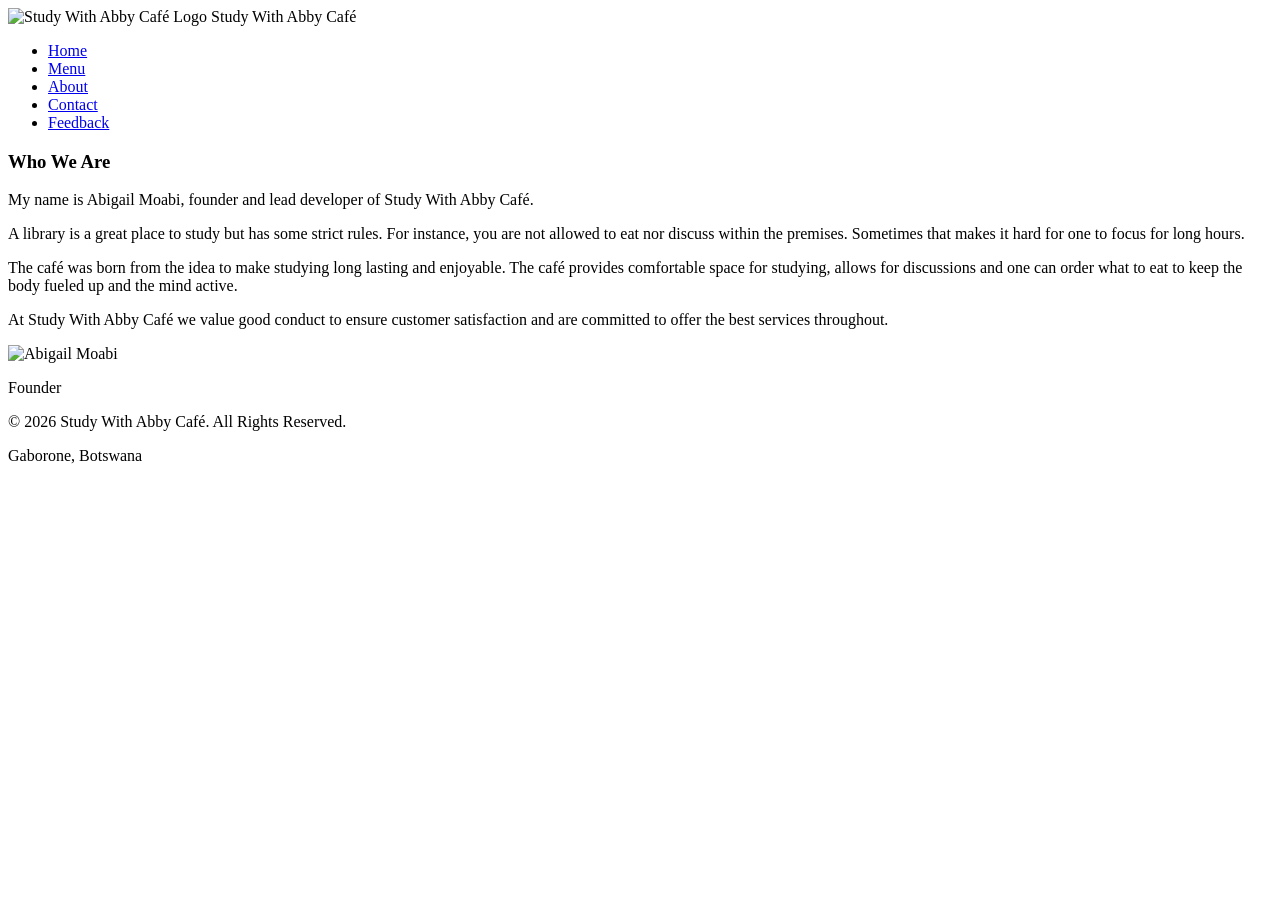
==== about.html @ 0a82928b "added code" ====
<!DOCTYPE html>
<html lang="en">
<head>
    <meta charset="UTF-8">
    <meta name="viewport" content="width=device-width, initial-scale=1.0">
    <title>Study With Abby Café - About</title>
    <link rel="stylesheet" href="styles.css">
</head>
<body>

  <nav>
        <div class="logo">
            <img src="logo.png" alt="Study With Abby Café Logo">
            <span>Study With Abby Café</span>
        </div>
        <ul>
            <li><a href="index.html">Home</a></li>
            <li><a href="menu.html">Menu</a></li>
            <li><a href="about.html" class="active">About</a></li>
            <li><a href="contact.html">Contact</a></li>
            <li><a href="feedback.html">Feedback</a></li>
        </ul>
    </nav>
    
    <main>
        <section class="about">

            <article class="about-text">
                <h1>Who We Are</h1>

                <p>My name is Abigail Moabi, founder and lead developer of Study With Abby Café.</p>

                <p>A library is a great place to study but has some strict rules. For instance, you are not allowed to eat nor discuss within the premises. Sometimes that makes it hard for one to focus for long hours.</p>

                <p>The café was born from the idea to make studying long lasting and enjoyable. The café provides comfortable space for studying, allows for discussions and one can order what to eat to keep the body fueled up and the mind active.</p>

                <p>At Study With Abby Café we value good conduct to ensure customer satisfaction and are committed to offer the best services throughout.</p>
            </article>

            <article class="about-photo">
                <img src="founder.jpg" alt="Abigail Moabi">
                <p>Founder</p>
            </article>

        </section>
    </main>

    <footer>
        <p>&copy; 2026 Study With Abby Café. All Rights Reserved.</p>
        <p>Gaborone, Botswana</p>
    </footer>

    <script src="script.js"></script>

</body>
</html>
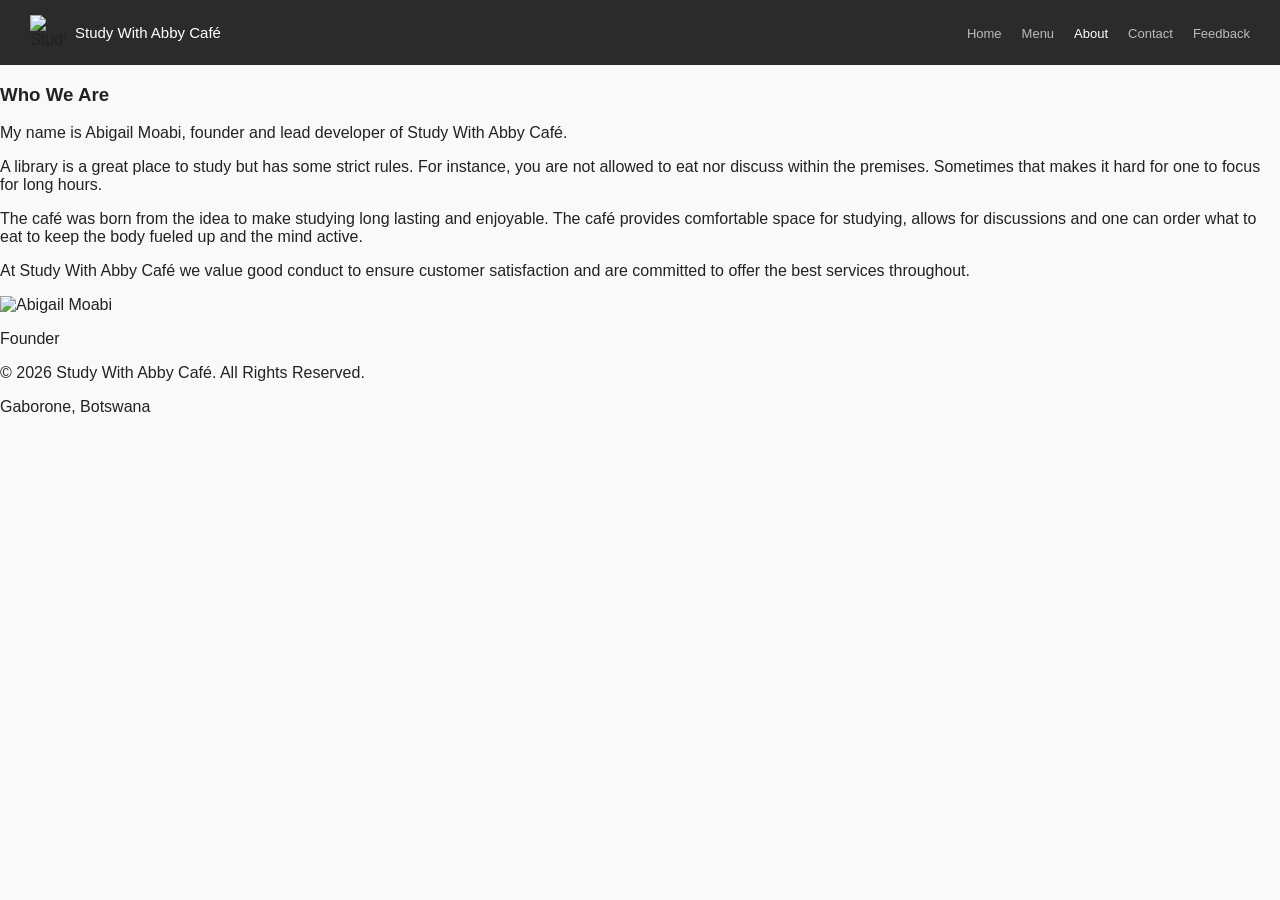
==== commit 64332456: "adjusted the image sizes" ====
--- a/about.html
+++ b/about.html
@@ -10,7 +10,7 @@
 
   <nav>
         <div class="logo">
-            <img src="logo.png" alt="Study With Abby Café Logo">
+            <img src="logo.png" alt="Study With Abby Café Logo" width="35" height="35">
             <span>Study With Abby Café</span>
         </div>
         <ul>
@@ -38,7 +38,7 @@
             </article>
 
             <article class="about-photo">
-                <img src="founder.jpg" alt="Abigail Moabi">
+                <img src="founder.jpg" alt="Abigail Moabi" width="350" height>
                 <p>Founder</p>
             </article>
 
--- a/styles.css
+++ b/styles.css
@@ -0,0 +1,57 @@
+/* general css: background color and font */
+
+body {
+    font-family: arial, sans-serif;
+    margin: 0;
+    padding: 0;
+    background-color: #f9f9f9;
+    color: #222222;
+}
+
+/* 2. navigation */
+
+nav {
+    background-color: #2b2b2b;
+    padding: 15px 30px;
+    display: flex;
+    justify-content: space-between;
+    align-items: center;
+}
+
+.logo {
+    display: flex;
+    align-items: center;
+    gap: 10px;
+}
+
+.logo img {
+    width: 35px;
+    height: 35px;
+}
+
+.logo span {
+    color: #ffffff;
+    font-size: 15px;
+}
+
+nav ul {
+    list-style: none;
+    display: flex;
+    gap: 20px;
+    margin: 0;
+    padding: 0;
+}
+
+nav a {
+    color: #bbbbbb;
+    text-decoration: none;
+    font-size: 13px;
+}
+
+nav a:hover {
+    color: #ffffff;
+}
+
+a.active {
+    color: #ffffff;
+}
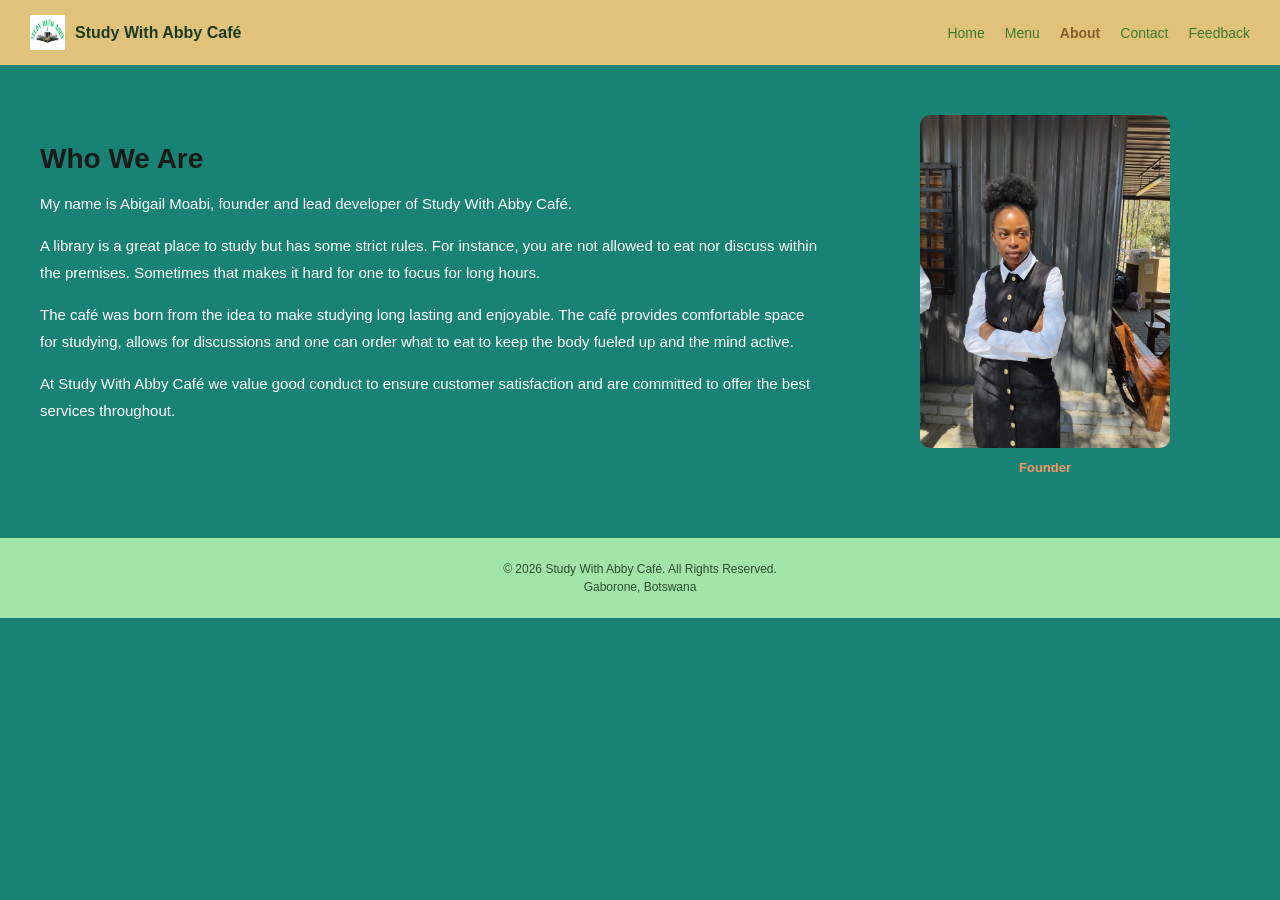
==== commit 62d1c32d: "increased the logo size" ====
--- a/about.html
+++ b/about.html
@@ -10,7 +10,7 @@
 
   <nav>
         <div class="logo">
-            <img src="logo.png" alt="Study With Abby Café Logo" width="35" height="35">
+            <img src="logo.png" alt="Study With Abby Café Logo" width="50" height="50">
             <span>Study With Abby Café</span>
         </div>
         <ul>
--- a/styles.css
+++ b/styles.css
@@ -1,17 +1,20 @@
-/* general css: background color and font */
-
+/* General */
 body {
     font-family: arial, sans-serif;
     margin: 0;
     padding: 0;
-    background-color: #f9f9f9;
-    color: #222222;
-}
-
-/* 2. navigation */
-
+    background-color: #188374;
+    display:flex;
+    flex-direction: column; /* this aligns everything to stack from top to bottom*/
+   
+}
+main {
+    flex: 1; /* when I didnt inclded this, the footer was floating in mid-air.So when I added this, the footer got pushed all the way to the bottom of the page to sit perfectly*/
+}
+  
+/* Navigation */
 nav {
-    background-color: #2b2b2b;
+    background-color: #e0c27b;
     padding: 15px 30px;
     display: flex;
     justify-content: space-between;
@@ -30,8 +33,9 @@
 }
 
 .logo span {
-    color: #ffffff;
-    font-size: 15px;
+    color: #1b3b1f;
+    font-size: 16px;
+    font-weight: bold;
 }
 
 nav ul {
@@ -43,15 +47,356 @@
 }
 
 nav a {
-    color: #bbbbbb;
+    color: #3f7a2f;
     text-decoration: none;
+    font-size: 14px;
+}
+
+nav a:hover,
+a.active {
+    color: #865e2b;
+    font-weight: bold;
+}
+
+/* Home page */
+.hero {
+    display: flex;
+    gap: 40px;
+    padding: 50px 40px;
+}
+
+.hero-left {
+    flex: 1;
+}
+
+.hero-left h1 {
+    font-size: 42px;
+    font-weight: bold;
+    color: #122c1d;
+    margin-bottom: 12px;
+}
+
+.tagline {
+    color: #6a8f4b;
+    font-size: 16px;
+    font-weight: bold;
+    margin-bottom: 16px;
+}
+
+.hero-left p {
+    font-size: 15px;
+    line-height: 1.8;
+    color: #895506;
+    margin-bottom: 20px;
+}
+
+.wifi-text {
+    font-size: 15px;
+    font-weight: bold;
+    color: #fefefe;
+    margin-top: 10px;
+}
+
+.btn {
+    display: inline-block;
+    background-color: #964117;
+    color: #ffffff;
+    padding: 12px 26px;
+    text-decoration: none;
+    border-radius: 25px;
+    font-size: 14px;
+    font-weight: bold;
+}
+
+.btn:hover {
+    background-color: #b5481a;
+}
+
+.hero-right {
+    flex: 1;
+    display: flex;
+    flex-direction: column;
+    gap: 15px;
+}
+
+.hero-right img {
+    width: 100%;
+    height: auto;
+    border-radius: 14px;
+}
+
+.status {
+    background-color: #855c05;
+    border-radius: 10px;
+    padding: 16px 20px;
+}
+
+.status p {
+    font-size: 14px;
+    font-weight: bold;
+    color: #abaaa9;
+    margin-bottom: 6px;
+}
+
+.open {
+    color: #88ff00;
+}
+
+/* Footer */
+footer {
+    background-color: #a3e4a8;
+    padding: 20px 30px;
+    text-align: center;
+}
+
+footer p {
+    color: #2a502e;
+    font-size: 12px;
+    margin: 4px 0;
+}
+
+/* Page heading - menu */
+.page-hero {
+    background-color: #be7a0e;
+    padding: 35px 30px;
+    text-align: center;
+}
+
+.page-hero h1 {
+    color: #ffffff;
+    font-size: 28px;
+    font-weight: bold;
+    margin-bottom: 6px;
+}
+
+.page-hero p {
+    color: #0b581a;
+    font-size: 14px;
+}
+
+/* Menu page */
+.menu-page {
+    padding: 40px;
+}
+
+.menu-row {
+    display: flex;
+    gap: 40px;
+    align-items: flex-start;
+    margin-bottom: 40px;
+}
+
+.menu-col {
+    flex: 1;
+}
+
+.menu-col h2 {
+    font-size: 20px;
+    color: #f5dd80;
+    font-weight: bold;
+    border-bottom: 2px solid #7d5540;
+    padding-bottom: 5px;
+    margin-bottom: 12px;
+    margin-top: 16px;
+}
+
+.menu-col h2:first-child {
+    margin-top: 0;
+}
+
+.menu-col p {
+    font-size: 15px;
+    padding: 6px 0;
+    color: #832a0f;
+}
+
+.menu-photo {
+    flex: 1;
+}
+
+.menu-photo img {
+    width: 100%;
+    height: auto;
+    border-radius: 12px;
+}
+
+/* Combo */
+.combo {
+    background-color: #709873;
+    padding: 16px;
+    border-radius: 10px;
+    margin-top:10px;
+}
+
+.combo h2 {
+    font-size: 20px;
+    color: #000f04;
+    font-weight: bold;
+    border-bottom: 2px solid #eeba59;
+    padding-bottom: 5px;
+    margin-bottom: 12px;
+}
+
+.combo p {
+    font-size: 15px;
+    padding: 5px 0;
+    color: #ffffff;
+}
+/* About page */
+.about {
+    display: flex;
+    gap: 30px;
+    padding: 50px 40px;
+}
+
+.about-text {
+    flex: 2;
+}
+
+.about-text h1 {
+    font-size: 28px;
+    font-weight: bold;
+    color: #1a1a1a;
+    margin-bottom: 14px;
+}
+
+.about-text p {
+    font-size: 15px;
+    line-height: 1.8;
+    color: #ffffff;
+    margin-bottom: 12px;
+}
+
+.about-photo {
+    flex: 1;
+    text-align: center;
+}
+
+.about-photo img {
+    width: 100%;
+    max-width: 250px;
+    height: auto;
+    border-radius: 10px;
+}
+
+.about-photo p {
+    color: #f89665;
     font-size: 13px;
-}
-
-nav a:hover {
-    color: #ffffff;
-}
-
-a.active {
-    color: #ffffff;
+    font-weight: bold;
+    margin-top: 8px;
+}
+
+/* Contact page */
+.contact {
+    display: flex;
+    gap: 30px;
+    padding: 50px 40px;
+}
+
+.contact-text {
+    flex: 2;
+}
+
+.contact-text h1 {
+    font-size: 28px;
+    font-weight: bold;
+    color: #906207;
+    margin-bottom: 10px;
+}
+
+.contact-text h2 {
+    font-size: 16px;
+    color: #000000;
+    font-weight: bold;
+    margin-top: 16px;
+    margin-bottom: 6px;
+}
+
+.contact-text p {
+    font-size: 14px;
+    line-height: 1.8;
+    color: #ffffff;
+}
+
+.contact-text a {
+    color: #a1eace;
+    text-decoration: none;
+}
+
+.contact-photo {
+    flex: 1;
+}
+
+.contact-photo img {
+    width: 100%;
+    max-width: 260px;
+    height: auto;
+    border-radius: 10px;
+}
+
+/* Feedback page */
+.feedback-bg {
+    background-color: #996c45;
+    padding: 50px 20px;
+}
+
+.feedback {
+    background-color: #3d9d5d;
+    border-radius: 12px;
+    padding: 28px;
+    max-width: 420px;
+    margin: 0 auto;
+}
+
+.feedback h1 {
+    font-size: 22px;
+    font-weight: bold;
+    color: #a3641c;
+    text-align: center;
+    margin-bottom: 6px;
+}
+
+.feedback p {
+    font-size: 13px;
+    color: #8b5608;
+    text-align: center;
+    margin-bottom: 20px;
+}
+
+.feedback label {
+    display: block;
+    font-size: 13px;
+    font-weight: bold;
+    margin-bottom: 5px;
+}
+
+.feedback input,
+.feedback textarea {
+    width: 100%;
+    padding: 10px;
+    font-size: 13px;
+    border: 1px solid #04520f;
+    border-radius: 6px;
+    margin-bottom: 14px;
+}
+
+.feedback textarea {
+    height: 100px;
+}
+
+.feedback button {
+    display: block;
+    width: 130px;
+    margin: 0 auto;
+    background-color: #784111;
+    color: #ffffff;
+    padding: 10px;
+    font-size: 13px;
+    border: none;
+    border-radius: 25px;
+    cursor: pointer;
+}
+
+.feedback button:hover {
+    background-color: #c89f8d;
 }
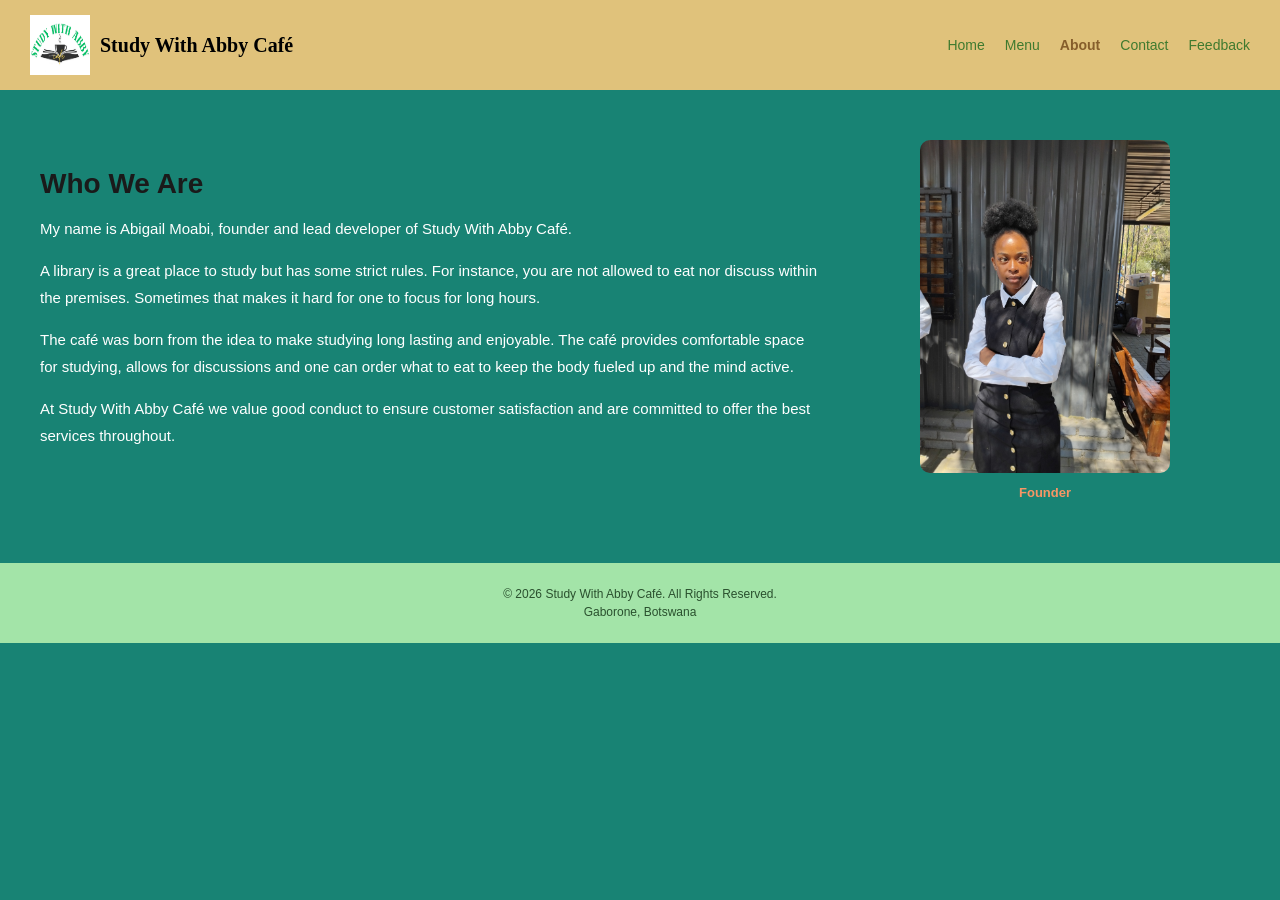
==== commit 732d1d84: "UPDATED CODE" ====
--- a/about.html
+++ b/about.html
@@ -50,7 +50,5 @@
         <p>Gaborone, Botswana</p>
     </footer>
 
-    <script src="script.js"></script>
-
 </body>
 </html>
--- a/styles.css
+++ b/styles.css
@@ -1,6 +1,6 @@
 /* General */
 body {
-    font-family: arial, sans-serif;
+    font-family:sans-serif;
     margin: 0;
     padding: 0;
     background-color: #188374;
@@ -28,14 +28,15 @@
 }
 
 .logo img {
-    width: 35px;
-    height: 35px;
+    width:60px;
+    height:60px;
 }
 
 .logo span {
-    color: #1b3b1f;
-    font-size: 16px;
-    font-weight: bold;
+    color: #000000;
+    font-size: 20px;
+    font-weight: bold;
+    font-family: Georgia, serif;
 }
 
 nav ul {
@@ -70,10 +71,13 @@
 }
 
 .hero-left h1 {
-    font-size: 42px;
-    font-weight: bold;
-    color: #122c1d;
+    font-size: 50px;
+    font-weight: bold;
+    color: #cd9a5b;
     margin-bottom: 12px;
+    font-family: Georgia, serif;
+    text-shadow:2px 2px 4px rgba(0, 0, 0, 0.5);
+
 }
 
 .tagline {
@@ -86,7 +90,7 @@
 .hero-left p {
     font-size: 15px;
     line-height: 1.8;
-    color: #895506;
+    color: #ffffff;
     margin-bottom: 20px;
 }
 
@@ -109,7 +113,7 @@
 }
 
 .btn:hover {
-    background-color: #b5481a;
+    background-color: #eb9b79;
 }
 
 .hero-right {
@@ -126,7 +130,7 @@
 }
 
 .status {
-    background-color: #855c05;
+    background-color: #b19a67;
     border-radius: 10px;
     padding: 16px 20px;
 }
@@ -134,7 +138,7 @@
 .status p {
     font-size: 14px;
     font-weight: bold;
-    color: #abaaa9;
+    color: #000000;
     margin-bottom: 6px;
 }
 
@@ -157,8 +161,8 @@
 
 /* Page heading - menu */
 .page-hero {
-    background-color: #be7a0e;
-    padding: 35px 30px;
+    background-color: #2D3E31;
+    padding: 20px 15px;
     text-align: center;
 }
 
@@ -170,8 +174,8 @@
 }
 
 .page-hero p {
-    color: #0b581a;
-    font-size: 14px;
+    color: #ffffff;
+    font-size: 17px;
 }
 
 /* Menu page */
@@ -192,9 +196,9 @@
 
 .menu-col h2 {
     font-size: 20px;
-    color: #f5dd80;
-    font-weight: bold;
-    border-bottom: 2px solid #7d5540;
+    color: #ffffff;
+    font-weight: bold;
+    border-bottom: 2px solid #6B8E23;
     padding-bottom: 5px;
     margin-bottom: 12px;
     margin-top: 16px;
@@ -207,17 +211,18 @@
 .menu-col p {
     font-size: 15px;
     padding: 6px 0;
-    color: #832a0f;
-}
-
-.menu-photo {
-    flex: 1;
-}
-
-.menu-photo img {
-    width: 100%;
-    height: auto;
-    border-radius: 12px;
+    color: #E6D5C3;
+}
+
+.menu-photos {
+    flex: 1;
+}
+
+.menu-photos img {
+    width: 380;
+    height: 300px;
+    object-fit: cover;
+    border-radius: 10px;
 }
 
 /* Combo */
@@ -230,7 +235,7 @@
 
 .combo h2 {
     font-size: 20px;
-    color: #000f04;
+    color: #2D3E31;
     font-weight: bold;
     border-bottom: 2px solid #eeba59;
     padding-bottom: 5px;
@@ -238,7 +243,7 @@
 }
 
 .combo p {
-    font-size: 15px;
+    font-size: 18px;
     padding: 5px 0;
     color: #ffffff;
 }
@@ -298,15 +303,15 @@
 }
 
 .contact-text h1 {
-    font-size: 28px;
-    font-weight: bold;
-    color: #906207;
+    font-size: 35px;
+    font-weight: bold;
+    color: #2D3E31;
     margin-bottom: 10px;
 }
 
 .contact-text h2 {
     font-size: 16px;
-    color: #000000;
+    color:#6B8E23;
     font-weight: bold;
     margin-top: 16px;
     margin-bottom: 6px;
@@ -336,12 +341,12 @@
 
 /* Feedback page */
 .feedback-bg {
-    background-color: #996c45;
+    background-color:#188374;
     padding: 50px 20px;
 }
 
 .feedback {
-    background-color: #3d9d5d;
+    background-color: #04520f;
     border-radius: 12px;
     padding: 28px;
     max-width: 420px;
@@ -351,7 +356,7 @@
 .feedback h1 {
     font-size: 22px;
     font-weight: bold;
-    color: #a3641c;
+    color: #ffffff;
     text-align: center;
     margin-bottom: 6px;
 }
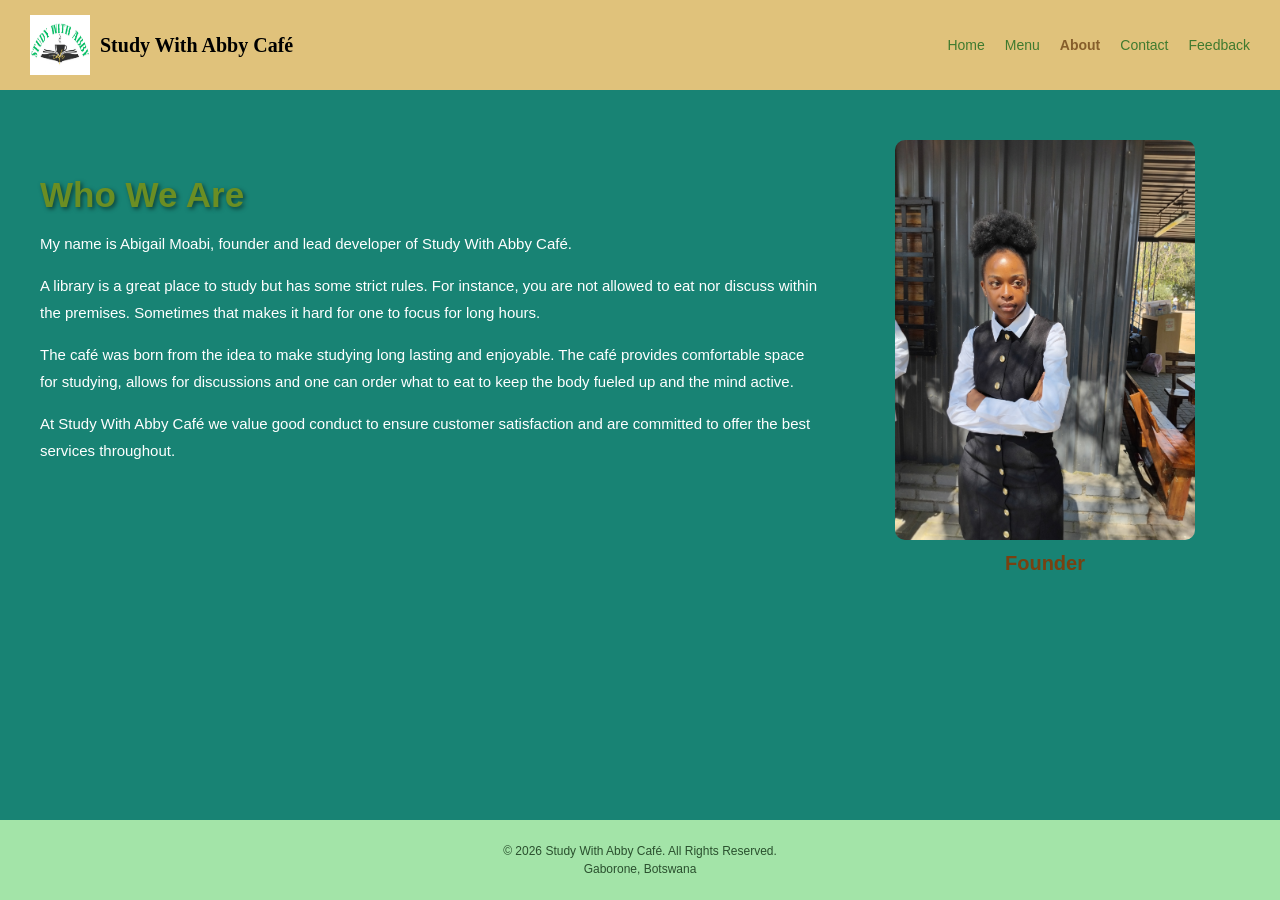
==== commit 5fd33673: "updated code" ====
--- a/about.html
+++ b/about.html
@@ -10,7 +10,7 @@
 
   <nav>
         <div class="logo">
-            <img src="logo.png" alt="Study With Abby Café Logo" width="50" height="50">
+            <img src="logo.png" alt="Study With Abby Café Logo" width="60" height="60">
             <span>Study With Abby Café</span>
         </div>
         <ul>
--- a/styles.css
+++ b/styles.css
@@ -6,7 +6,7 @@
     background-color: #188374;
     display:flex;
     flex-direction: column; /* this aligns everything to stack from top to bottom*/
-   
+   min-height: 100vh;
 }
 main {
     flex: 1; /* when I didnt inclded this, the footer was floating in mid-air.So when I added this, the footer got pushed all the way to the bottom of the page to sit perfectly*/
@@ -127,6 +127,9 @@
     width: 100%;
     height: auto;
     border-radius: 14px;
+    display: block;
+    margin:0 auto;
+    max-width: 500px;
 }
 
 .status {
@@ -157,6 +160,7 @@
     color: #2a502e;
     font-size: 12px;
     margin: 4px 0;
+    width: 100%;
 }
 
 /* Page heading - menu */
@@ -176,6 +180,7 @@
 .page-hero p {
     color: #ffffff;
     font-size: 17px;
+    text-shadoW:2px 2px 4px rgba(0, 0, 0, 0.5) ;
 }
 
 /* Menu page */
@@ -202,6 +207,7 @@
     padding-bottom: 5px;
     margin-bottom: 12px;
     margin-top: 16px;
+    text-shadow: 2px 2px 4px rgba(0, 0, 0, 0.5);
 }
 
 .menu-col h2:first-child {
@@ -259,12 +265,12 @@
 }
 
 .about-text h1 {
-    font-size: 28px;
-    font-weight: bold;
-    color: #1a1a1a;
+    font-size: 35px;
+    font-weight: bold;
+    color: #6B8E23;
     margin-bottom: 14px;
-}
-
+    text-shadow:2px 2px 4px rgba(0, 0, 0, 0.5) ; ;
+}
 .about-text p {
     font-size: 15px;
     line-height: 1.8;
@@ -279,14 +285,14 @@
 
 .about-photo img {
     width: 100%;
-    max-width: 250px;
+    max-width: 300px;
     height: auto;
     border-radius: 10px;
 }
 
 .about-photo p {
-    color: #f89665;
-    font-size: 13px;
+    color: #784111;
+    font-size: 20px;
     font-weight: bold;
     margin-top: 8px;
 }
@@ -303,15 +309,15 @@
 }
 
 .contact-text h1 {
-    font-size: 35px;
+    font-size: 40px;
     font-weight: bold;
     color: #2D3E31;
     margin-bottom: 10px;
 }
 
 .contact-text h2 {
-    font-size: 16px;
-    color:#6B8E23;
+    font-size: 20px;
+    color:#2D3E31;
     font-weight: bold;
     margin-top: 16px;
     margin-bottom: 6px;
@@ -346,7 +352,7 @@
 }
 
 .feedback {
-    background-color: #04520f;
+    background-color:#188374;
     border-radius: 12px;
     padding: 28px;
     max-width: 420px;
@@ -363,7 +369,7 @@
 
 .feedback p {
     font-size: 13px;
-    color: #8b5608;
+    color:#04520f;
     text-align: center;
     margin-bottom: 20px;
 }
@@ -393,7 +399,7 @@
     display: block;
     width: 130px;
     margin: 0 auto;
-    background-color: #784111;
+    background-color:#865e2b;
     color: #ffffff;
     padding: 10px;
     font-size: 13px;
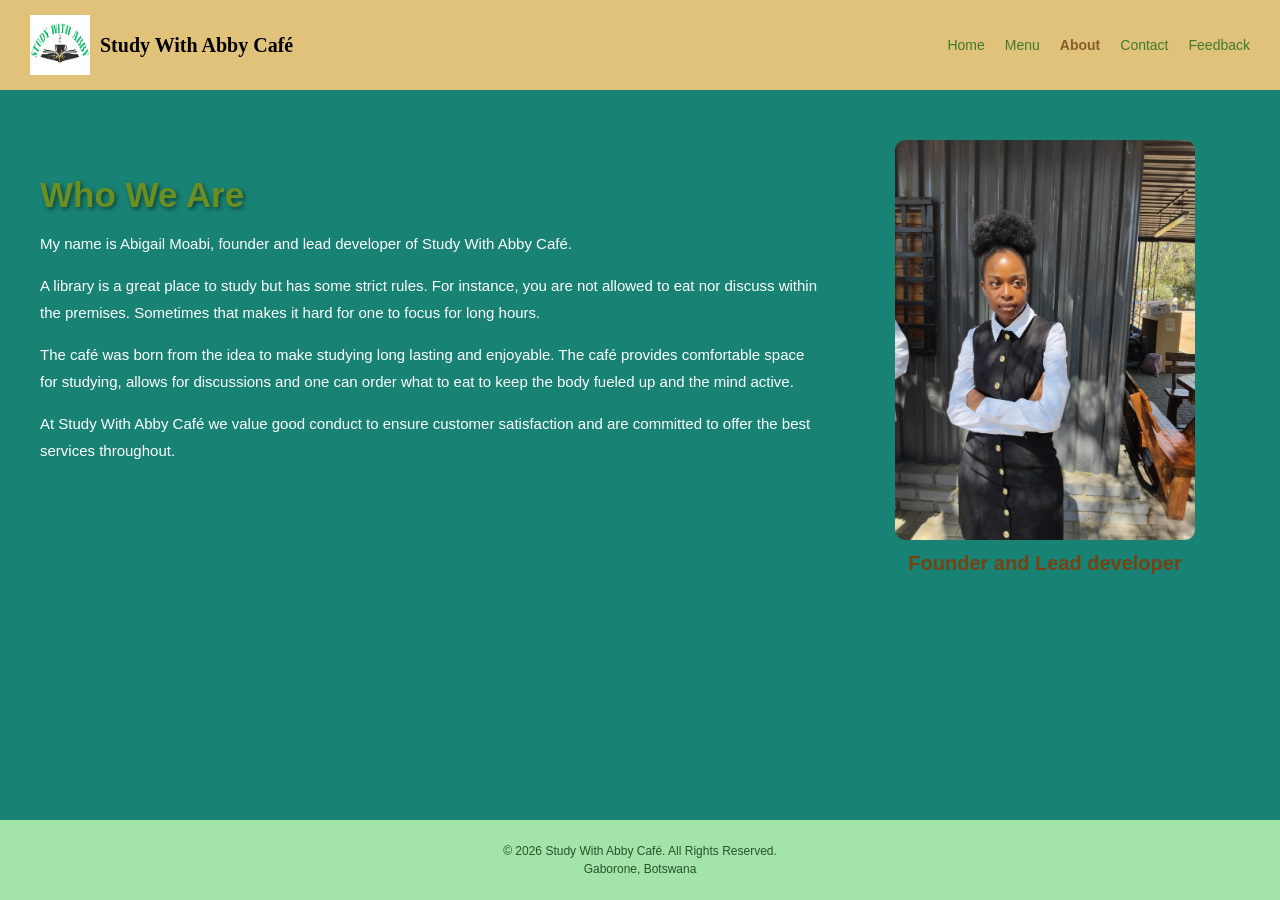
==== commit 3d05ad23: "updated code" ====
--- a/about.html
+++ b/about.html
@@ -35,11 +35,12 @@
                 <p>The café was born from the idea to make studying long lasting and enjoyable. The café provides comfortable space for studying, allows for discussions and one can order what to eat to keep the body fueled up and the mind active.</p>
 
                 <p>At Study With Abby Café we value good conduct to ensure customer satisfaction and are committed to offer the best services throughout.</p>
+
             </article>
 
             <article class="about-photo">
                 <img src="founder.jpg" alt="Abigail Moabi" width="350" height>
-                <p>Founder</p>
+                <p>Founder and Lead developer</p>
             </article>
 
         </section>
--- a/styles.css
+++ b/styles.css
@@ -313,6 +313,7 @@
     font-weight: bold;
     color: #2D3E31;
     margin-bottom: 10px;
+    text-shadow: 2px 2px 4px rgba(0, 0, 0, 0.5);
 }
 
 .contact-text h2 {
